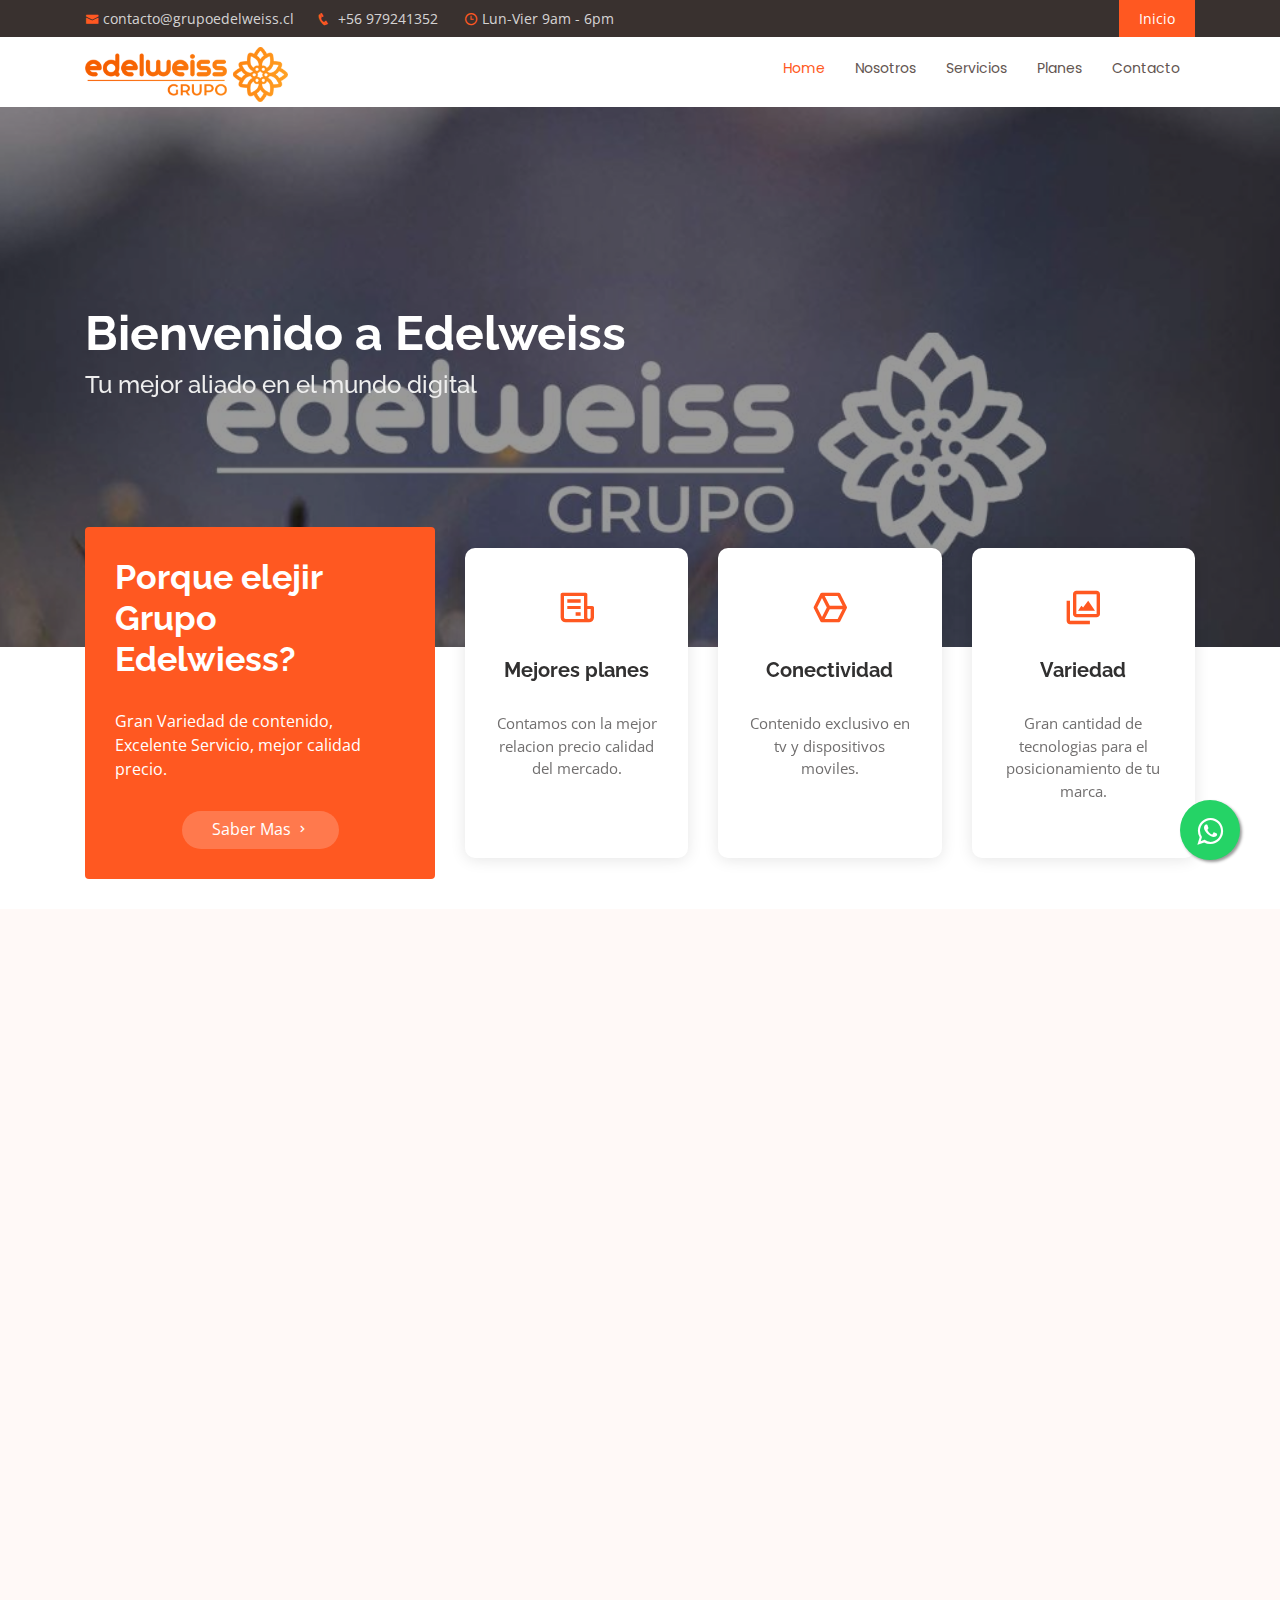
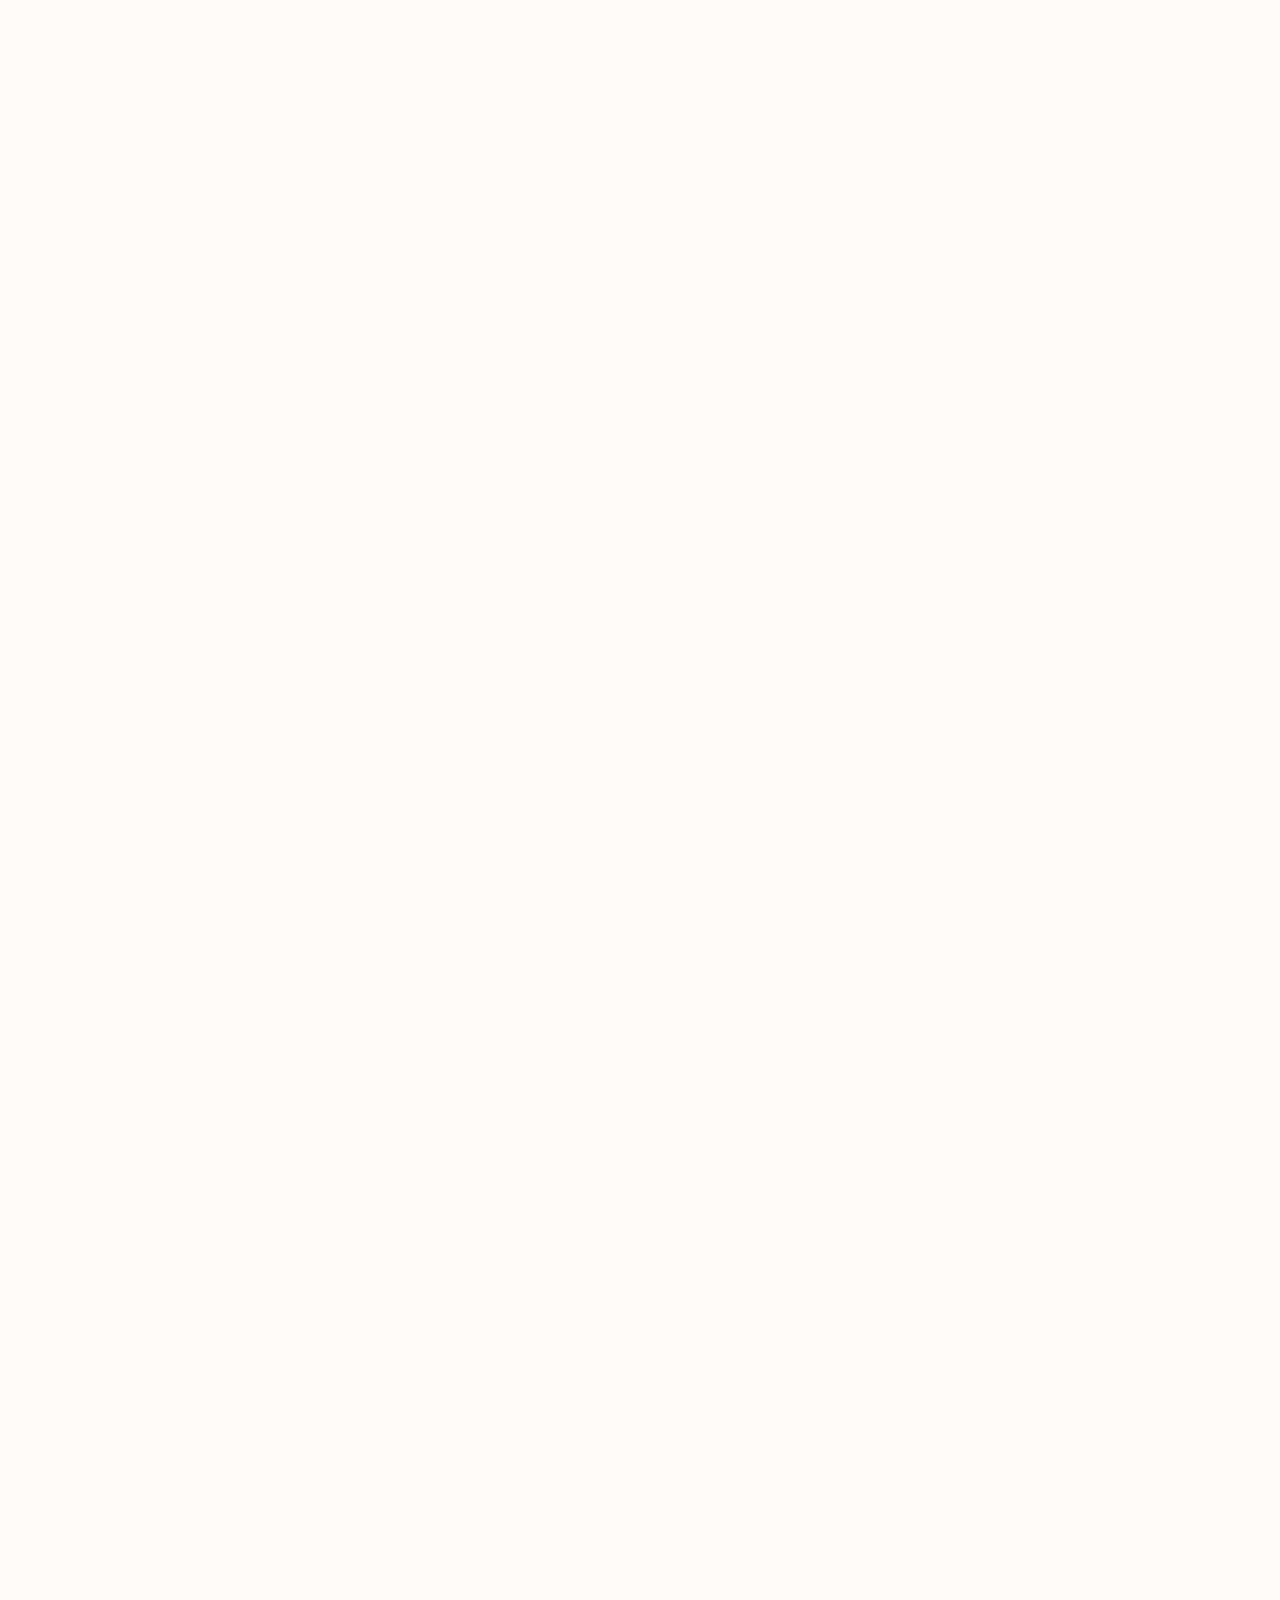
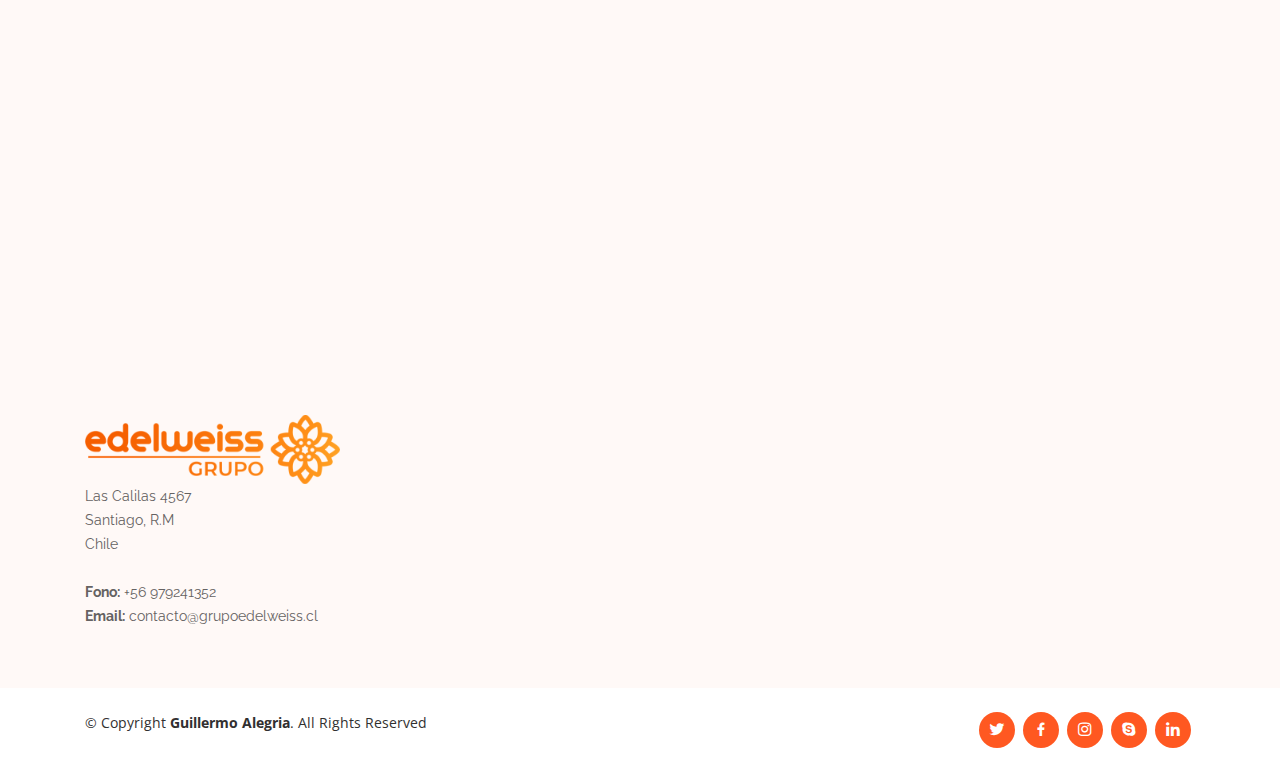
==== index.html @ 07f7900e "primer commit" ====
<!DOCTYPE html>
<html lang="es">

<head>
  <meta charset="utf-8">
  <meta content="width=device-width, initial-scale=1.0" name="viewport">

  <title> Grupo Edelweiss</title>
  <meta content="" name="descriptison">
  <meta content="" name="keywords">

  <!-- Favicons -->
  <link href="assets/img/favicon.png" rel="icon">
  

  <!-- Google Fonts -->
  <link href="https://fonts.googleapis.com/css?family=Open+Sans:300,300i,400,400i,600,600i,700,700i|Raleway:300,300i,400,400i,500,500i,600,600i,700,700i|Poppins:300,300i,400,400i,500,500i,600,600i,700,700i" rel="stylesheet">

  <!-- Vendor CSS Files -->
  <link href="assets/vendor/bootstrap/css/bootstrap.min.css" rel="stylesheet">
  <link href="assets/vendor/icofont/icofont.min.css" rel="stylesheet">
  <link href="assets/vendor/boxicons/css/boxicons.min.css" rel="stylesheet">
  <link href="assets/vendor/venobox/venobox.css" rel="stylesheet">
  <link href="assets/vendor/owl.carousel/assets/owl.carousel.min.css" rel="stylesheet">
  <link href="assets/vendor/aos/aos.css" rel="stylesheet">
  <link rel="stylesheet" href="assets/css/wsp.css">

  <!-- Template Main CSS File -->
  <link href="assets/css/style.css" rel="stylesheet">

</head>

<body>
  <link rel="stylesheet" href="https://maxcdn.bootstrapcdn.com/font-awesome/4.5.0/css/font-awesome.min.css">
<a href="https://api.whatsapp.com/send?phone=5679241352&text=Hola%20quisiera%20mas%20informacion%20sobre%20Edelweiss" class="float" target="_blank">
<i class="fa fa-whatsapp my-float"></i>
</a>
  
  <!-- ======= Top Bar ======= -->
  <section id="topbar" class="d-none d-lg-block">
    <div class="container d-flex">
      <div class="contact-info mr-auto">
        <ul>
          <li><i class="icofont-envelope"></i><a href="mailto:contacto@Fibertelspa.com">contacto@grupoedelweiss.cl</a></li>
          <li><i class="icofont-phone"></i> +56 979241352</li>
          <li><i class="icofont-clock-time icofont-flip-horizontal"></i> Lun-Vier 9am - 6pm</li>
        </ul>

      </div>
      <div class="cta">
        <a href="#about" class="scrollto">Inicio</a>
      </div>
    </div>
  </section>

  <!-- ======= Header ======= -->
  <header id="header">
    <div class="container d-flex">

      <div class="logo mr-auto">
        <a href="index.html"><img src="assets/img/logo.png" alt="" class="img-fluid"></a>
        <!-- Uncomment below if you prefer to use an image logo -->
        <!-- <a href="index.html"><img src="assets/img/logo.png" alt="" class="img-fluid"></a>-->
        <!--<h1 class="text-light"><a href="index.html"><span>Grupo Edelweiss</span></a></h1>-->
      </div>

      <nav class="nav-menu d-none d-lg-block">
        <ul>
          <li class="active"><a href="index.html">Home</a></li>
          <li><a href="#about">Nosotros</a></li>
          <li><a href="#services">Servicios</a></li>
          <li><a href="#pricing">Planes</a></li>
          <li><a href="#contacto">Contacto</a></li>

        </ul>
      </nav><!-- .nav-menu -->
    </div>
  </header><!-- End Header -->

  <!-- ======= Hero Section ======= -->
  <section id="hero" class="d-flex flex-column justify-content-center align-items-center">
    <div class="container" data-aos="fade-in">
      <h1>Bienvenido a Edelweiss</h1>
      <h2>Tu mejor aliado en el mundo digital</h2>
      <div class="d-flex align-items-center">
       
        
      </div>
    </div>
  </section><!-- End Hero -->

  <main id="main">

    <!-- ======= Why Us Section ======= -->
    <section id="why-us" class="why-us">
      <div class="container">

        <div class="row">
          <div class="col-xl-4 col-lg-5" data-aos="fade-up">
            <div class="content">
              <h3>Porque elejir Grupo Edelwiess?</h3>
              <p>
                Gran Variedad de contenido, Excelente Servicio, mejor calidad precio.
              </p>
              <div class="text-center">
                <a href="https://www.youtube.com/watch?v=UmwWuMQTukE" class="more-btn">Saber Mas <i class="bx bx-chevron-right"></i></a>
              </div>
            </div>
          </div>
          <div class="col-xl-8 col-lg-7 d-flex">
            <div class="icon-boxes d-flex flex-column justify-content-center">
              <div class="row">
                <div class="col-xl-4 d-flex align-items-stretch" data-aos="fade-up" data-aos-delay="100">
                  <div class="icon-box mt-4 mt-xl-0">
                    <i class="bx bx-receipt"></i>
                    <h4>Mejores planes</h4>
                    <p>Contamos con la mejor relacion precio calidad del mercado.</p>
                  </div>
                </div>
                <div class="col-xl-4 d-flex align-items-stretch" data-aos="fade-up" data-aos-delay="200">
                  <div class="icon-box mt-4 mt-xl-0">
                    <i class="bx bx-cube-alt"></i>
                    <h4>Conectividad</h4>
                    <p>Contenido exclusivo en tv y dispositivos moviles.</p>
                  </div>
                </div>
                <div class="col-xl-4 d-flex align-items-stretch" data-aos="fade-up" data-aos-delay="300">
                  <div class="icon-box mt-4 mt-xl-0">
                    <i class="bx bx-images"></i>
                    <h4>Variedad</h4>
                    <p>Gran cantidad de tecnologias para el posicionamiento de tu marca.</p>
                  </div>
                </div>
              </div>
            </div>
          </div>
        </div>

      </div>
    </section><!-- End Why Us Section -->

    <!-- ======= About Section ======= -->
    <section id="about" class="about section-bg">
      <div class="container">

        <div class="row">
          <div class="col-xl-5 col-lg-6 video-box d-flex justify-content-center align-items-stretch" data-aos="fade-right">
            <a href="https://www.youtube.com/watch?v=04ILoT2-EnY" class="venobox play-btn mb-4" data-vbtype="video" data-autoplay="true"></a>
          </div>

          <div class="col-xl-7 col-lg-6 icon-boxes d-flex flex-column align-items-stretch justify-content-center py-5 px-lg-5">
            <h4 data-aos="fade-up">SOBRE NOSOTROS</h4>
            <h3 data-aos="fade-up">Calidad y Excelencia de Servicio.</h3>
            <p data-aos="fade-up">Desde nuestros inicios en enero de 2010, hemos entregado la mejor tecnologia a nuestros clientes.</p>

            <div class="icon-box" data-aos="fade-up">
              <div class="icon"><i class="bx bx-fingerprint"></i></div>
              <h4 class="title"><a href="">Sello</a></h4>
              <p class="description">Calidad de servicio por sobre todo lo que hacemos</p>
            </div>

            <div class="icon-box" data-aos="fade-up" data-aos-delay="100">
              <div class="icon"><i class="bx bx-gift"></i></div>
              <h4 class="title"><a href="">Grandes Promociones</a></h4>
              <p class="description">Siempre entregamos a nuestros clientes promociones en sus planes.</p>
            </div>

            <div class="icon-box" data-aos="fade-up" data-aos-delay="200">
              <div class="icon"><i class="bx bx-atom"></i></div>
              <h4 class="title"><a href="">Innovacion</a></h4>
              <p class="description">Estamos siempre innovando en tecnologias a nuestros clientes aplicandolas en sus servicios</p>
            </div>

          </div>
        </div>

      </div>
    </section><!-- End About Section -->
    <!-- ======= Services Section ======= -->
    <section id="services" class="services section-bg">
      <div class="container">

        <div class="section-title" data-aos="fade-up">
          <h2>Servicios</h2>
          <p>Servicios actuales para nuestros clientes.</p>
        </div>

        <div class="row">
          <div class="col-lg-4 col-md-6" data-aos="fade-up">
            <div class="icon-box">
              <div class="icon"><i class="icofont-computer"></i></div>
              <h4 class="title"><a href="">SEO</a></h4>
              <p class="description">Lorem ipsum, dolor sit amet consectetur adipisicing elit. </p>
            </div>
          </div>
          <div class="col-lg-4 col-md-6" data-aos="fade-up" data-aos-delay="200">
            <div class="icon-box">
              <div class="icon"><i class="icofont-earth"></i></div>
              <h4 class="title"><a href="">Redes Sociales</a></h4>
              <p class="description">Lorem ipsum dolor sit amet consectetur adipisicing elit. </p>
            </div>
          </div>
          <div class="col-lg-4 col-md-6" data-aos="fade-up" data-aos-delay="400">
            <div class="icon-box">
              <div class="icon"><i class="icofont-settings"></i></div>
              <h4 class="title"><a href="">Creacion de Contenido</a></h4>
              <p class="description">El mejor Servicio  para sus nesecidades</p>
            </div>
          </div>
      </div>
       <!-- ======= Testimonials Section ======= -->
    <!--<section id="testimonials" class="testimonials">
      <div class="container" data-aos="fade-up">

        <div class="owl-carousel testimonials-carousel">

          <div class="testimonial-item">
            <img src="assets/img/testimonials/testimonials-1.jpg" class="testimonial-img" alt="">
            <h3>Saul Goodman</h3>
            <h4>Ceo &amp; Fundador</h4>
            <p>
              <i class="bx bxs-quote-alt-left quote-icon-left"></i>
              Excelente servicio, excelente calidad de imagen y buen servicio tecnico.
              <i class="bx bxs-quote-alt-right quote-icon-right"></i>
            </p>
          </div>

          <div class="testimonial-item">
            <img src="assets/img/testimonials/testimonials-2.jpg" class="testimonial-img" alt="">
            <h3>Sara Wilsson</h3>
            <h4>Diseñador</h4>
            <p>
              <i class="bx bxs-quote-alt-left quote-icon-left"></i>
              Excelente servicio, excelente calidad de imagen y buen servicio tecnico.
              <i class="bx bxs-quote-alt-right quote-icon-right"></i>
            </p>
          </div>

          <div class="testimonial-item">
            <img src="assets/img/testimonials/testimonials-3.jpg" class="testimonial-img" alt="">
            <h3>Jena Karlis</h3>
            <h4>Duena de casa</h4>
            <p>
              <i class="bx bxs-quote-alt-left quote-icon-left"></i>
              Excelente servicio, excelente calidad de imagen y buen servicio tecnico.
              <i class="bx bxs-quote-alt-right quote-icon-right"></i>
            </p>
          </div>

          <div class="testimonial-item">
            <img src="assets/img/testimonials/testimonials-4.jpg" class="testimonial-img" alt="">
            <h3>Matt Brandon</h3>
            <h4>Banquero</h4>
            <p>
              <i class="bx bxs-quote-alt-left quote-icon-left"></i>
             Excelente servicio, excelente calidad de imagen y buen servicio tecnico.
              <i class="bx bxs-quote-alt-right quote-icon-right"></i>
            </p>
          </div>

          <div class="testimonial-item">
            <img src="assets/img/testimonials/testimonials-5.jpg" class="testimonial-img" alt="">
            <h3>John Larson</h3>
            <h4>Carnicero</h4>
            <p>
              <i class="bx bxs-quote-alt-left quote-icon-left"></i>
              Excelente servicio, excelente calidad de imagen y buen servicio tecnico.
              <i class="bx bxs-quote-alt-right quote-icon-right"></i>
            </p>
          </div>
        </div>
      </div>
    </section>
    <!-End Testimonials Section -->
    <!-- ======= Pricing Section ======= -->
    <section id="pricing" class="pricing">
      <div class="container">

        <div class="section-title">
          <h2 data-aos="fade-up">Planes</h2>
          <p data-aos="fade-up">Todos nuestros planes tienen garantia.</p>
        </div>

        <div class="row">

          <div class="col-lg-3 col-md-6" data-aos="fade-up">
            <div class="box">
              <h3>Basico</h3>
              <h4><sup>$</sup>9.990<span> / mes</span></h4>
              <ul>
                <li>hola1</li>
                <li>hola2</li>
                <li>hola3</li>
                <li class="na"> SEO</li>
                <li class="na">REDES SOCIALES</li>
              </ul>
              <div class="btn-wrap">
                <a href="formulario.html" class="btn-buy">Cotizar Ahora</a>
              </div>
            </div>
          </div>
          <div class="col-lg-3 col-md-6 mt-4 mt-md-0" data-aos="fade-up" data-aos-delay="100">
            <div class="box featured">
              <h3>Premium</h3>
              <h4><sup>$</sup>14.990<span> / mes</span></h4>
              <ul>
                <li>hola1</li>
                <li>hola2</li>
                <li>hola3</li>
                <li>SEO</li>
                <li class="na">REDES SOCIALES</li>
              </ul>
              <div class="btn-wrap">
                <a href="formulario.html" class="btn-buy">Cotizar Ahora</a>
              </div>
            </div>
          </div>

          <div class="col-lg-3 col-md-6 mt-4 mt-lg-0" data-aos="fade-up" data-aos-delay="200">
            <div class="box">
              <h3>Platinum</h3>
              <h4><sup>$</sup>19.990<span> / mes</span></h4>
              <ul>
                <li>hola1</li>
                <li>hola2</li>
                <li>hola3</li>
                <li>SEO</li>
                <li>REDES SOCIALES </li>
              </ul>
              <div class="btn-wrap">
                <a href="formulario.html" class="btn-buy">Cotizar Ahora</a>
              </div>
            </div>
          </div>

          <div class="col-lg-3 col-md-6 mt-4 mt-lg-0" data-aos="fade-up" data-aos-delay="300">
            <div class="box">
              <span class="advanced">Mejor Precio</span>
              <h3>EXXTRA</h3>
              <h4><sup>$</sup>29.000<span> / mes</span></h4>
              <ul>
                <li>hola1</li>
                <li>hola2</li>
                <li>hola3</li>
                <li>SEO</li>
                <li>REDES SOCIALES</li>
              </ul>
              <div class="btn-wrap">
                <a href="formulario.html" class="btn-buy">Cotizar Ahora</a>
              </div>
            </div>
          </div>

        </div>

      </div>
    </section><!-- End Pricing Section -->

       <!-- ======= Contact Section ======= -->
    <section id="contact" class="contact">
      <div class="container">

        <div class="section-title">
          <h2 data-aos="fade-up">Contacto</h2>
          <p data-aos="fade-up">Si nesecitas un servicio a medida no dudes en contactarnos para asesorarte en lo que nesecites.</p>
        </div>

        <div class="row justify-content-center">

          <div class="col-xl-3 col-lg-4 mt-4" data-aos="fade-up">
            <div class="info-box">
              <i class="bx bx-map"></i>
              <h3>Direccion</h3>
              <p>Las Calilas 4567, Santiago</p>
            </div>
          </div>

          <div class="col-xl-3 col-lg-4 mt-4" data-aos="fade-up" data-aos-delay="100">
            <div class="info-box">
              <i class="bx bx-envelope"></i>
              <h3>Email</h3>
              <p>@grupoedelweiss.cl
                @grupoedelweiss.cl
              </p>
            </div>
          </div>
          <div class="col-xl-3 col-lg-4 mt-4" data-aos="fade-up" data-aos-delay="200">
            <div class="info-box">
              <i class="bx bx-phone-call"></i>
              <h3>Llamanos</h3>
              <p>+56 979241352<br>
                +56 979241352
              </p>
            </div>
          </div>
        </div>

        <div class="row justify-content-center" data-aos="fade-up" data-aos-delay="300">
          <div class="col-xl-9 col-lg-12 mt-4">
            <form action="forms/contact.php" method="post" role="form" class="php-email-form">
              <div class="form-row">
                <div class="col-md-6 form-group">
                  <input type="text" name="name" class="form-control" id="name" placeholder="Nombre Completo" data-rule="minlen:4" data-msg="Please enter at least 4 chars" />
                  <div class="validate"></div>
                </div>
                <div class="col-md-6 form-group">
                  <input type="email" class="form-control" name="email" id="email" placeholder=" Tu Email" data-rule="email" data-msg="Please enter a valid email" />
                  <div class="validate"></div>
                </div>
              </div>
              <div class="form-group">
                <input type="text" class="form-control" name="subject" id="subject" placeholder="Solicitud" data-rule="minlen:4" data-msg="Please enter at least 8 chars of subject" />
                <div class="validate"></div>
              </div>
              <div class="form-group">
                <textarea class="form-control" name="message" rows="5" data-rule="required" data-msg="Please write something for us" placeholder="Tu Mensaje"></textarea>
                <div class="validate"></div>
              </div>
              <div class="mb-3">
                <div class="loading">Cargando</div>
                <div class="error-message"></div>
                <div class="sent-message">Mensaje Enviado GRACIAS!!</div>
              </div>
              <div class="text-center"><button type="submit">Enviar Mensaje</button></div>
            </form>
          </div>

        </div>

      </div>
    </section><!-- End Contact Section -->

  </main><!-- End #main -->

  <!-- ======= Footer ======= -->
  <footer id="footer">

    <div class="footer-top">
      <div class="container">
        <div class="row">

          <div class="col-lg-3 col-md-6 footer-contact">
            <a href="index.html"><img src="assets/img/logo.png" alt="" class="img-fluid"></a>
            <p>
              Las Calilas 4567<br>
              Santiago, R.M<br>
              Chile <br><br>
              <strong>Fono:</strong> +56 979241352<br>
              <strong>Email:</strong> contacto@grupoedelweiss.cl<br>
            </p>
          </div>                 
        </div>
      </div>
    </div>

    <div class="container d-lg-flex py-4">

      <div class="mr-lg-auto text-center text-lg-left">
        <div class="copyright">
          &copy; Copyright <strong><span>Guillermo Alegria</span></strong>. All Rights Reserved
        </div>
        <div class="credits">
          <!-- All the links in the footer should remain intact. -->
          <!-- You can delete the links only if you purchased the pro version. -->
          <!-- Licensing information: https://bootstrapmade.com/license/ -->
          <!-- Purchase the pro version with working PHP/AJAX contact form: https://bootstrapmade.com/flexor-free-multipurpose-bootstrap-template/ -->
        </div>
      </div>
      <div class="social-links text-center text-lg-right pt-3 pt-lg-0">
        <a href="#" class="twitter"><i class="bx bxl-twitter"></i></a>
        <a href="#" class="facebook"><i class="bx bxl-facebook"></i></a>
        <a href="#" class="instagram"><i class="bx bxl-instagram"></i></a>
        <a href="#" class="google-plus"><i class="bx bxl-skype"></i></a>
        <a href="#" class="linkedin"><i class="bx bxl-linkedin"></i></a>
      </div>
    </div>
  </footer><!-- End Footer -->

  

  <!-- Vendor JS Files -->
  <script src="assets/vendor/jquery/jquery.min.js"></script>
  <script src="assets/vendor/bootstrap/js/bootstrap.bundle.min.js"></script>
  <script src="assets/vendor/jquery.easing/jquery.easing.min.js"></script>
  <script src="assets/vendor/php-email-form/validate.js"></script>
  <script src="assets/vendor/jquery-sticky/jquery.sticky.js"></script>
  <script src="assets/vendor/venobox/venobox.min.js"></script>
  <script src="assets/vendor/owl.carousel/owl.carousel.min.js"></script>
  <script src="assets/vendor/isotope-layout/isotope.pkgd.min.js"></script>
  <script src="assets/vendor/aos/aos.js"></script>

  <!-- Template Main JS File -->
  <script src="assets/js/main.js"></script>

</body>

</html>
---- assets/vendor/venobox/venobox.css ----
/* ------ venobox.css --------*/
.vbox-overlay *, .vbox-overlay *:before, .vbox-overlay *:after{
    -webkit-backface-visibility: hidden;
    -webkit-box-sizing:border-box;
    -moz-box-sizing:border-box;
    box-sizing:border-box;
}
.vbox-overlay * { 
    -webkit-backface-visibility: visible;
    backface-visibility: visible;
}
.vbox-overlay{
    display: -webkit-flex;
    display: flex;
    -webkit-flex-direction: column;
    flex-direction: column;
    -webkit-justify-content: center;
    justify-content: center;
    -webkit-align-items: center;
    align-items: center;
    position: fixed;
    left: 0;
    top: 0;
    bottom: 0;
    right: 0;
    z-index: 999999;
}

/* ----- navigation ----- */
.vbox-title{
    width: 100%;
    height: 40px;
    float: left;
    text-align: center;
    line-height: 28px;
    font-size: 12px;
    padding: 6px 50px;
    overflow: hidden;
    position: fixed;
    display: none;
    left: 0;
    z-index: 89;
}
.vbox-close{
    cursor: pointer;
    position: fixed;
    top: -1px;
    right: 0;
    width: 50px;
    height: 40px;
    padding: 6px;
    display: block;
    background-position:10px center;
    overflow: hidden;
    font-size: 24px;
    line-height: 1;
    text-align: center;
    z-index: 99;
}
.vbox-left{
    cursor: pointer;
    position: fixed;
    left: 0;
    height: 40px;
    overflow: hidden;
    line-height: 28px;
    font-size: 12px;
    z-index: 99;
    display: flex;
    align-items:center;
}
.vbox-num{
    display: inline-block;
    margin: 6px 0 6px 15px;
}
/* ----- Social share ----- */
.vbox-share{
    line-height: 28px;
    font-size: 12px;
    overflow: hidden;
    position: fixed;
    left: 0;
    z-index: 98;
    display: flex;
    align-items:center;
    justify-content: center;
    width: 100%;
    text-align: center;
}
.vbox-share svg{
    max-height: 28px;
    width: 28px;
    z-index: 10;
    margin-left: 12px;
    margin-top: 6px;
    margin-bottom: 6px;
    vertical-align: middle;
}


/* ----- navigation ARROWS ----- */
.vbox-next, .vbox-prev{
    position: fixed;
    top: 50%;
    margin-top: -15px;
    overflow: hidden;
    cursor: pointer;
    display: block;
    width: 45px;
    height: 45px;
    z-index: 99;
}
.vbox-next span, .vbox-prev span{
    position: relative;
    width: 20px;
    height: 20px;
    border: 2px solid transparent;
    border-top-color: #B6B6B6;
    border-right-color: #B6B6B6;
    text-indent: -100px;
    position: absolute;
    top: 8px;
    display: block;
}
.vbox-prev{
    left: 15px;
}
.vbox-next{
    right: 15px;
}
.vbox-prev span{
    left: 10px;
    -ms-transform: rotate(-135deg);
    -webkit-transform: rotate(-135deg);
    transform: rotate(-135deg);
}
.vbox-next span{
    -ms-transform: rotate(45deg);
    -webkit-transform: rotate(45deg);
    transform: rotate(45deg);
    right: 10px;
}
/* ------- inline window ------ */
.vbox-inline{
    width: 420px;
    height: 315px;
    height: 70vh;
    padding: 10px;
    background: #fff;
    margin: 0 auto;
    overflow: auto;
    text-align: left;
}
/* ------- Video & iFrames window ------ */
.venoframe{
    max-width: 100%;
    width: 100%;
    border: none;
    width: 100%;
    height: 260px;
    height: 70vh;
}
.venoframe.vbvid{
    height: 260px;
}
@media (min-width: 768px) {
    .venoframe, .vbox-inline{
        width: 90%;
        height: 360px;
        height: 70vh;
    }
    .venoframe.vbvid{
        width: 640px;
        height: 360px;
    }
}
@media (min-width: 992px) {
    .venoframe, .vbox-inline{
        max-width: 1200px;
        width: 80%;
        height: 540px;
        height: 70vh;
    }
    .venoframe.vbvid{
        width: 960px;
        height: 540px;
    }
}
/* 
Please do NOT edit this part! 
or at least read this note: http://i.imgur.com/7C0ws9e.gif
*/
.vbox-open{
    overflow: hidden;
}
.vbox-container{
    position: absolute;
    left: 0;
    right: 0;
    top: 0;
    bottom: 0;
    overflow-x: hidden;
    overflow-y: scroll;
    overflow-scrolling: touch;
    -webkit-overflow-scrolling: touch;
    z-index: 20;
    max-height: 100%;

}

.vbox-content{
    text-align: center;
    float: left;
    width: 100%;
    position: relative;
    overflow: hidden;
    padding: 20px 4%;
}
.vbox-container img{
    max-width: 100%;
    height: auto;
}
.vbox-figlio{
    box-shadow: 0 0 12px rgba(0,0,0,0.19), 0 6px 6px rgba(0,0,0,0.23);
    max-width: 100%;
    text-align: initial;
}
img.vbox-figlio{
    -webkit-user-select: none;
-khtml-user-select: none;
-moz-user-select: none;
-o-user-select: none;
user-select: none;
}
.vbox-content.swipe-left{
    margin-left: -200px !important;
}
.vbox-content.swipe-right{
    margin-left: 200px !important;
}
.vbox-animated{
    webkit-transition: margin 300ms ease-out;
    transition: margin 300ms ease-out;
}

/* ---------- preloader ----------
 * SPINKIT 
 * http://tobiasahlin.com/spinkit/
-------------------------------- */
.sk-double-bounce,.sk-rotating-plane{width:40px;height:40px;margin:40px auto}.sk-rotating-plane{background-color:#333;-webkit-animation:sk-rotatePlane 1.2s infinite ease-in-out;animation:sk-rotatePlane 1.2s infinite ease-in-out}@-webkit-keyframes sk-rotatePlane{0%{-webkit-transform:perspective(120px) rotateX(0) rotateY(0);transform:perspective(120px) rotateX(0) rotateY(0)}50%{-webkit-transform:perspective(120px) rotateX(-180.1deg) rotateY(0);transform:perspective(120px) rotateX(-180.1deg) rotateY(0)}100%{-webkit-transform:perspective(120px) rotateX(-180deg) rotateY(-179.9deg);transform:perspective(120px) rotateX(-180deg) rotateY(-179.9deg)}}@keyframes sk-rotatePlane{0%{-webkit-transform:perspective(120px) rotateX(0) rotateY(0);transform:perspective(120px) rotateX(0) rotateY(0)}50%{-webkit-transform:perspective(120px) rotateX(-180.1deg) rotateY(0);transform:perspective(120px) rotateX(-180.1deg) rotateY(0)}100%{-webkit-transform:perspective(120px) rotateX(-180deg) rotateY(-179.9deg);transform:perspective(120px) rotateX(-180deg) rotateY(-179.9deg)}}.sk-double-bounce{position:relative}.sk-double-bounce .sk-child{width:100%;height:100%;border-radius:50%;background-color:#333;opacity:.6;position:absolute;top:0;left:0;-webkit-animation:sk-doubleBounce 2s infinite ease-in-out;animation:sk-doubleBounce 2s infinite ease-in-out}.sk-chasing-dots .sk-child,.sk-spinner-pulse,.sk-three-bounce .sk-child{background-color:#333;border-radius:100%}.sk-double-bounce .sk-double-bounce2{-webkit-animation-delay:-1s;animation-delay:-1s}@-webkit-keyframes sk-doubleBounce{0%,100%{-webkit-transform:scale(0);transform:scale(0)}50%{-webkit-transform:scale(1);transform:scale(1)}}@keyframes sk-doubleBounce{0%,100%{-webkit-transform:scale(0);transform:scale(0)}50%{-webkit-transform:scale(1);transform:scale(1)}}.sk-wave{margin:40px auto;width:50px;height:40px;text-align:center;font-size:10px}.sk-wave .sk-rect{background-color:#333;height:100%;width:6px;display:inline-block;-webkit-animation:sk-waveStretchDelay 1.2s infinite ease-in-out;animation:sk-waveStretchDelay 1.2s infinite ease-in-out}.sk-wave .sk-rect1{-webkit-animation-delay:-1.2s;animation-delay:-1.2s}.sk-wave .sk-rect2{-webkit-animation-delay:-1.1s;animation-delay:-1.1s}.sk-wave .sk-rect3{-webkit-animation-delay:-1s;animation-delay:-1s}.sk-wave .sk-rect4{-webkit-animation-delay:-.9s;animation-delay:-.9s}.sk-wave .sk-rect5{-webkit-animation-delay:-.8s;animation-delay:-.8s}@-webkit-keyframes sk-waveStretchDelay{0%,100%,40%{-webkit-transform:scaleY(.4);transform:scaleY(.4)}20%{-webkit-transform:scaleY(1);transform:scaleY(1)}}@keyframes sk-waveStretchDelay{0%,100%,40%{-webkit-transform:scaleY(.4);transform:scaleY(.4)}20%{-webkit-transform:scaleY(1);transform:scaleY(1)}}.sk-wandering-cubes{margin:40px auto;width:40px;height:40px;position:relative}.sk-wandering-cubes .sk-cube{background-color:#333;width:10px;height:10px;position:absolute;top:0;left:0;-webkit-animation:sk-wanderingCube 1.8s ease-in-out -1.8s infinite both;animation:sk-wanderingCube 1.8s ease-in-out -1.8s infinite both}.sk-chasing-dots,.sk-spinner-pulse{width:40px;height:40px;margin:40px auto}.sk-wandering-cubes .sk-cube2{-webkit-animation-delay:-.9s;animation-delay:-.9s}@-webkit-keyframes sk-wanderingCube{0%{-webkit-transform:rotate(0);transform:rotate(0)}25%{-webkit-transform:translateX(30px) rotate(-90deg) scale(.5);transform:translateX(30px) rotate(-90deg) scale(.5)}50%{-webkit-transform:translateX(30px) translateY(30px) rotate(-179deg);transform:translateX(30px) translateY(30px) rotate(-179deg)}50.1%{-webkit-transform:translateX(30px) translateY(30px) rotate(-180deg);transform:translateX(30px) translateY(30px) rotate(-180deg)}75%{-webkit-transform:translateX(0) translateY(30px) rotate(-270deg) scale(.5);transform:translateX(0) translateY(30px) rotate(-270deg) scale(.5)}100%{-webkit-transform:rotate(-360deg);transform:rotate(-360deg)}}@keyframes sk-wanderingCube{0%{-webkit-transform:rotate(0);transform:rotate(0)}25%{-webkit-transform:translateX(30px) rotate(-90deg) scale(.5);transform:translateX(30px) rotate(-90deg) scale(.5)}50%{-webkit-transform:translateX(30px) translateY(30px) rotate(-179deg);transform:translateX(30px) translateY(30px) rotate(-179deg)}50.1%{-webkit-transform:translateX(30px) translateY(30px) rotate(-180deg);transform:translateX(30px) translateY(30px) rotate(-180deg)}75%{-webkit-transform:translateX(0) translateY(30px) rotate(-270deg) scale(.5);transform:translateX(0) translateY(30px) rotate(-270deg) scale(.5)}100%{-webkit-transform:rotate(-360deg);transform:rotate(-360deg)}}.sk-spinner-pulse{-webkit-animation:sk-pulseScaleOut 1s infinite ease-in-out;animation:sk-pulseScaleOut 1s infinite ease-in-out}@-webkit-keyframes sk-pulseScaleOut{0%{-webkit-transform:scale(0);transform:scale(0)}100%{-webkit-transform:scale(1);transform:scale(1);opacity:0}}@keyframes sk-pulseScaleOut{0%{-webkit-transform:scale(0);transform:scale(0)}100%{-webkit-transform:scale(1);transform:scale(1);opacity:0}}.sk-chasing-dots{position:relative;text-align:center;-webkit-animation:sk-chasingDotsRotate 2s infinite linear;animation:sk-chasingDotsRotate 2s infinite linear}.sk-chasing-dots .sk-child{width:60%;height:60%;display:inline-block;position:absolute;top:0;-webkit-animation:sk-chasingDotsBounce 2s infinite ease-in-out;animation:sk-chasingDotsBounce 2s infinite ease-in-out}.sk-chasing-dots .sk-dot2{top:auto;bottom:0;-webkit-animation-delay:-1s;animation-delay:-1s}@-webkit-keyframes sk-chasingDotsRotate{100%{-webkit-transform:rotate(360deg);transform:rotate(360deg)}}@keyframes sk-chasingDotsRotate{100%{-webkit-transform:rotate(360deg);transform:rotate(360deg)}}@-webkit-keyframes sk-chasingDotsBounce{0%,100%{-webkit-transform:scale(0);transform:scale(0)}50%{-webkit-transform:scale(1);transform:scale(1)}}@keyframes sk-chasingDotsBounce{0%,100%{-webkit-transform:scale(0);transform:scale(0)}50%{-webkit-transform:scale(1);transform:scale(1)}}.sk-three-bounce{margin:40px auto;width:80px;text-align:center}.sk-three-bounce .sk-child{width:20px;height:20px;display:inline-block;-webkit-animation:sk-three-bounce 1.4s ease-in-out 0s infinite both;animation:sk-three-bounce 1.4s ease-in-out 0s infinite both}.sk-circle .sk-child:before,.sk-fading-circle .sk-circle:before{display:block;border-radius:100%;content:'';background-color:#333}.sk-three-bounce .sk-bounce1{-webkit-animation-delay:-.32s;animation-delay:-.32s}.sk-three-bounce .sk-bounce2{-webkit-animation-delay:-.16s;animation-delay:-.16s}@-webkit-keyframes sk-three-bounce{0%,100%,80%{-webkit-transform:scale(0);transform:scale(0)}40%{-webkit-transform:scale(1);transform:scale(1)}}@keyframes sk-three-bounce{0%,100%,80%{-webkit-transform:scale(0);transform:scale(0)}40%{-webkit-transform:scale(1);transform:scale(1)}}.sk-circle{margin:40px auto;width:40px;height:40px;position:relative}.sk-circle .sk-child{width:100%;height:100%;position:absolute;left:0;top:0}.sk-circle .sk-child:before{margin:0 auto;width:15%;height:15%;-webkit-animation:sk-circleBounceDelay 1.2s infinite ease-in-out both;animation:sk-circleBounceDelay 1.2s infinite ease-in-out both}.sk-circle .sk-circle2{-webkit-transform:rotate(30deg);-ms-transform:rotate(30deg);transform:rotate(30deg)}.sk-circle .sk-circle3{-webkit-transform:rotate(60deg);-ms-transform:rotate(60deg);transform:rotate(60deg)}.sk-circle .sk-circle4{-webkit-transform:rotate(90deg);-ms-transform:rotate(90deg);transform:rotate(90deg)}.sk-circle .sk-circle5{-webkit-transform:rotate(120deg);-ms-transform:rotate(120deg);transform:rotate(120deg)}.sk-circle .sk-circle6{-webkit-transform:rotate(150deg);-ms-transform:rotate(150deg);transform:rotate(150deg)}.sk-circle .sk-circle7{-webkit-transform:rotate(180deg);-ms-transform:rotate(180deg);transform:rotate(180deg)}.sk-circle .sk-circle8{-webkit-transform:rotate(210deg);-ms-transform:rotate(210deg);transform:rotate(210deg)}.sk-circle .sk-circle9{-webkit-transform:rotate(240deg);-ms-transform:rotate(240deg);transform:rotate(240deg)}.sk-circle .sk-circle10{-webkit-transform:rotate(270deg);-ms-transform:rotate(270deg);transform:rotate(270deg)}.sk-circle .sk-circle11{-webkit-transform:rotate(300deg);-ms-transform:rotate(300deg);transform:rotate(300deg)}.sk-circle .sk-circle12{-webkit-transform:rotate(330deg);-ms-transform:rotate(330deg);transform:rotate(330deg)}.sk-circle .sk-circle2:before{-webkit-animation-delay:-1.1s;animation-delay:-1.1s}.sk-circle .sk-circle3:before{-webkit-animation-delay:-1s;animation-delay:-1s}.sk-circle .sk-circle4:before{-webkit-animation-delay:-.9s;animation-delay:-.9s}.sk-circle .sk-circle5:before{-webkit-animation-delay:-.8s;animation-delay:-.8s}.sk-circle .sk-circle6:before{-webkit-animation-delay:-.7s;animation-delay:-.7s}.sk-circle .sk-circle7:before{-webkit-animation-delay:-.6s;animation-delay:-.6s}.sk-circle .sk-circle8:before{-webkit-animation-delay:-.5s;animation-delay:-.5s}.sk-circle .sk-circle9:before{-webkit-animation-delay:-.4s;animation-delay:-.4s}.sk-circle .sk-circle10:before{-webkit-animation-delay:-.3s;animation-delay:-.3s}.sk-circle .sk-circle11:before{-webkit-animation-delay:-.2s;animation-delay:-.2s}.sk-circle .sk-circle12:before{-webkit-animation-delay:-.1s;animation-delay:-.1s}@-webkit-keyframes sk-circleBounceDelay{0%,100%,80%{-webkit-transform:scale(0);transform:scale(0)}40%{-webkit-transform:scale(1);transform:scale(1)}}@keyframes sk-circleBounceDelay{0%,100%,80%{-webkit-transform:scale(0);transform:scale(0)}40%{-webkit-transform:scale(1);transform:scale(1)}}.sk-cube-grid{width:40px;height:40px;margin:40px auto}.sk-cube-grid .sk-cube{width:33.33%;height:33.33%;background-color:#333;float:left;-webkit-animation:sk-cubeGridScaleDelay 1.3s infinite ease-in-out;animation:sk-cubeGridScaleDelay 1.3s infinite ease-in-out}.sk-cube-grid .sk-cube1{-webkit-animation-delay:.2s;animation-delay:.2s}.sk-cube-grid .sk-cube2{-webkit-animation-delay:.3s;animation-delay:.3s}.sk-cube-grid .sk-cube3{-webkit-animation-delay:.4s;animation-delay:.4s}.sk-cube-grid .sk-cube4{-webkit-animation-delay:.1s;animation-delay:.1s}.sk-cube-grid .sk-cube5{-webkit-animation-delay:.2s;animation-delay:.2s}.sk-cube-grid .sk-cube6{-webkit-animation-delay:.3s;animation-delay:.3s}.sk-cube-grid .sk-cube7{-webkit-animation-delay:0ms;animation-delay:0ms}.sk-cube-grid .sk-cube8{-webkit-animation-delay:.1s;animation-delay:.1s}.sk-cube-grid .sk-cube9{-webkit-animation-delay:.2s;animation-delay:.2s}@-webkit-keyframes sk-cubeGridScaleDelay{0%,100%,70%{-webkit-transform:scale3D(1,1,1);transform:scale3D(1,1,1)}35%{-webkit-transform:scale3D(0,0,1);transform:scale3D(0,0,1)}}@keyframes sk-cubeGridScaleDelay{0%,100%,70%{-webkit-transform:scale3D(1,1,1);transform:scale3D(1,1,1)}35%{-webkit-transform:scale3D(0,0,1);transform:scale3D(0,0,1)}}.sk-fading-circle{margin:40px auto;width:40px;height:40px;position:relative}.sk-fading-circle .sk-circle{width:100%;height:100%;position:absolute;left:0;top:0}.sk-fading-circle .sk-circle:before{margin:0 auto;width:15%;height:15%;-webkit-animation:sk-circleFadeDelay 1.2s infinite ease-in-out both;animation:sk-circleFadeDelay 1.2s infinite ease-in-out both}.sk-fading-circle .sk-circle2{-webkit-transform:rotate(30deg);-ms-transform:rotate(30deg);transform:rotate(30deg)}.sk-fading-circle .sk-circle3{-webkit-transform:rotate(60deg);-ms-transform:rotate(60deg);transform:rotate(60deg)}.sk-fading-circle .sk-circle4{-webkit-transform:rotate(90deg);-ms-transform:rotate(90deg);transform:rotate(90deg)}.sk-fading-circle .sk-circle5{-webkit-transform:rotate(120deg);-ms-transform:rotate(120deg);transform:rotate(120deg)}.sk-fading-circle .sk-circle6{-webkit-transform:rotate(150deg);-ms-transform:rotate(150deg);transform:rotate(150deg)}.sk-fading-circle .sk-circle7{-webkit-transform:rotate(180deg);-ms-transform:rotate(180deg);transform:rotate(180deg)}.sk-fading-circle .sk-circle8{-webkit-transform:rotate(210deg);-ms-transform:rotate(210deg);transform:rotate(210deg)}.sk-fading-circle .sk-circle9{-webkit-transform:rotate(240deg);-ms-transform:rotate(240deg);transform:rotate(240deg)}.sk-fading-circle .sk-circle10{-webkit-transform:rotate(270deg);-ms-transform:rotate(270deg);transform:rotate(270deg)}.sk-fading-circle .sk-circle11{-webkit-transform:rotate(300deg);-ms-transform:rotate(300deg);transform:rotate(300deg)}.sk-fading-circle .sk-circle12{-webkit-transform:rotate(330deg);-ms-transform:rotate(330deg);transform:rotate(330deg)}.sk-fading-circle .sk-circle2:before{-webkit-animation-delay:-1.1s;animation-delay:-1.1s}.sk-fading-circle .sk-circle3:before{-webkit-animation-delay:-1s;animation-delay:-1s}.sk-fading-circle .sk-circle4:before{-webkit-animation-delay:-.9s;animation-delay:-.9s}.sk-fading-circle .sk-circle5:before{-webkit-animation-delay:-.8s;animation-delay:-.8s}.sk-fading-circle .sk-circle6:before{-webkit-animation-delay:-.7s;animation-delay:-.7s}.sk-fading-circle .sk-circle7:before{-webkit-animation-delay:-.6s;animation-delay:-.6s}.sk-fading-circle .sk-circle8:before{-webkit-animation-delay:-.5s;animation-delay:-.5s}.sk-fading-circle .sk-circle9:before{-webkit-animation-delay:-.4s;animation-delay:-.4s}.sk-fading-circle .sk-circle10:before{-webkit-animation-delay:-.3s;animation-delay:-.3s}.sk-fading-circle .sk-circle11:before{-webkit-animation-delay:-.2s;animation-delay:-.2s}.sk-fading-circle .sk-circle12:before{-webkit-animation-delay:-.1s;animation-delay:-.1s}@-webkit-keyframes sk-circleFadeDelay{0%,100%,39%{opacity:0}40%{opacity:1}}@keyframes sk-circleFadeDelay{0%,100%,39%{opacity:0}40%{opacity:1}}.sk-folding-cube{margin:40px auto;width:40px;height:40px;position:relative;-webkit-transform:rotateZ(45deg);transform:rotateZ(45deg)}.sk-folding-cube .sk-cube{float:left;width:50%;height:50%;position:relative;-webkit-transform:scale(1.1);-ms-transform:scale(1.1);transform:scale(1.1)}.sk-folding-cube .sk-cube:before{content:'';position:absolute;top:0;left:0;width:100%;height:100%;background-color:#333;-webkit-animation:sk-foldCubeAngle 2.4s infinite linear both;animation:sk-foldCubeAngle 2.4s infinite linear both;-webkit-transform-origin:100% 100%;-ms-transform-origin:100% 100%;transform-origin:100% 100%}.sk-folding-cube .sk-cube2{-webkit-transform:scale(1.1) rotateZ(90deg);transform:scale(1.1) rotateZ(90deg)}.sk-folding-cube .sk-cube3{-webkit-transform:scale(1.1) rotateZ(180deg);transform:scale(1.1) rotateZ(180deg)}.sk-folding-cube .sk-cube4{-webkit-transform:scale(1.1) rotateZ(270deg);transform:scale(1.1) rotateZ(270deg)}.sk-folding-cube .sk-cube2:before{-webkit-animation-delay:.3s;animation-delay:.3s}.sk-folding-cube .sk-cube3:before{-webkit-animation-delay:.6s;animation-delay:.6s}.sk-folding-cube .sk-cube4:before{-webkit-animation-delay:.9s;animation-delay:.9s}@-webkit-keyframes sk-foldCubeAngle{0%,10%{-webkit-transform:perspective(140px) rotateX(-180deg);transform:perspective(140px) rotateX(-180deg);opacity:0}25%,75%{-webkit-transform:perspective(140px) rotateX(0);transform:perspective(140px) rotateX(0);opacity:1}100%,90%{-webkit-transform:perspective(140px) rotateY(180deg);transform:perspective(140px) rotateY(180deg);opacity:0}}@keyframes sk-foldCubeAngle{0%,10%{-webkit-transform:perspective(140px) rotateX(-180deg);transform:perspective(140px) rotateX(-180deg);opacity:0}25%,75%{-webkit-transform:perspective(140px) rotateX(0);transform:perspective(140px) rotateX(0);opacity:1}100%,90%{-webkit-transform:perspective(140px) rotateY(180deg);transform:perspective(140px) rotateY(180deg);opacity:0}}
---- assets/css/wsp.css ----
.float{
	position:fixed;
	width:60px;
	height:60px;
	bottom:40px;
	right:40px;
	background-color:#25d366;
	color:#FFF;
	border-radius:50px;
	text-align:center;
  font-size:30px;
	box-shadow: 2px 2px 3px #999;
  z-index:100;
}
.float:hover {
	text-decoration: none;
	color: #25d366;
  background-color:#fff;
}

.my-float{
	margin-top:16px;
}
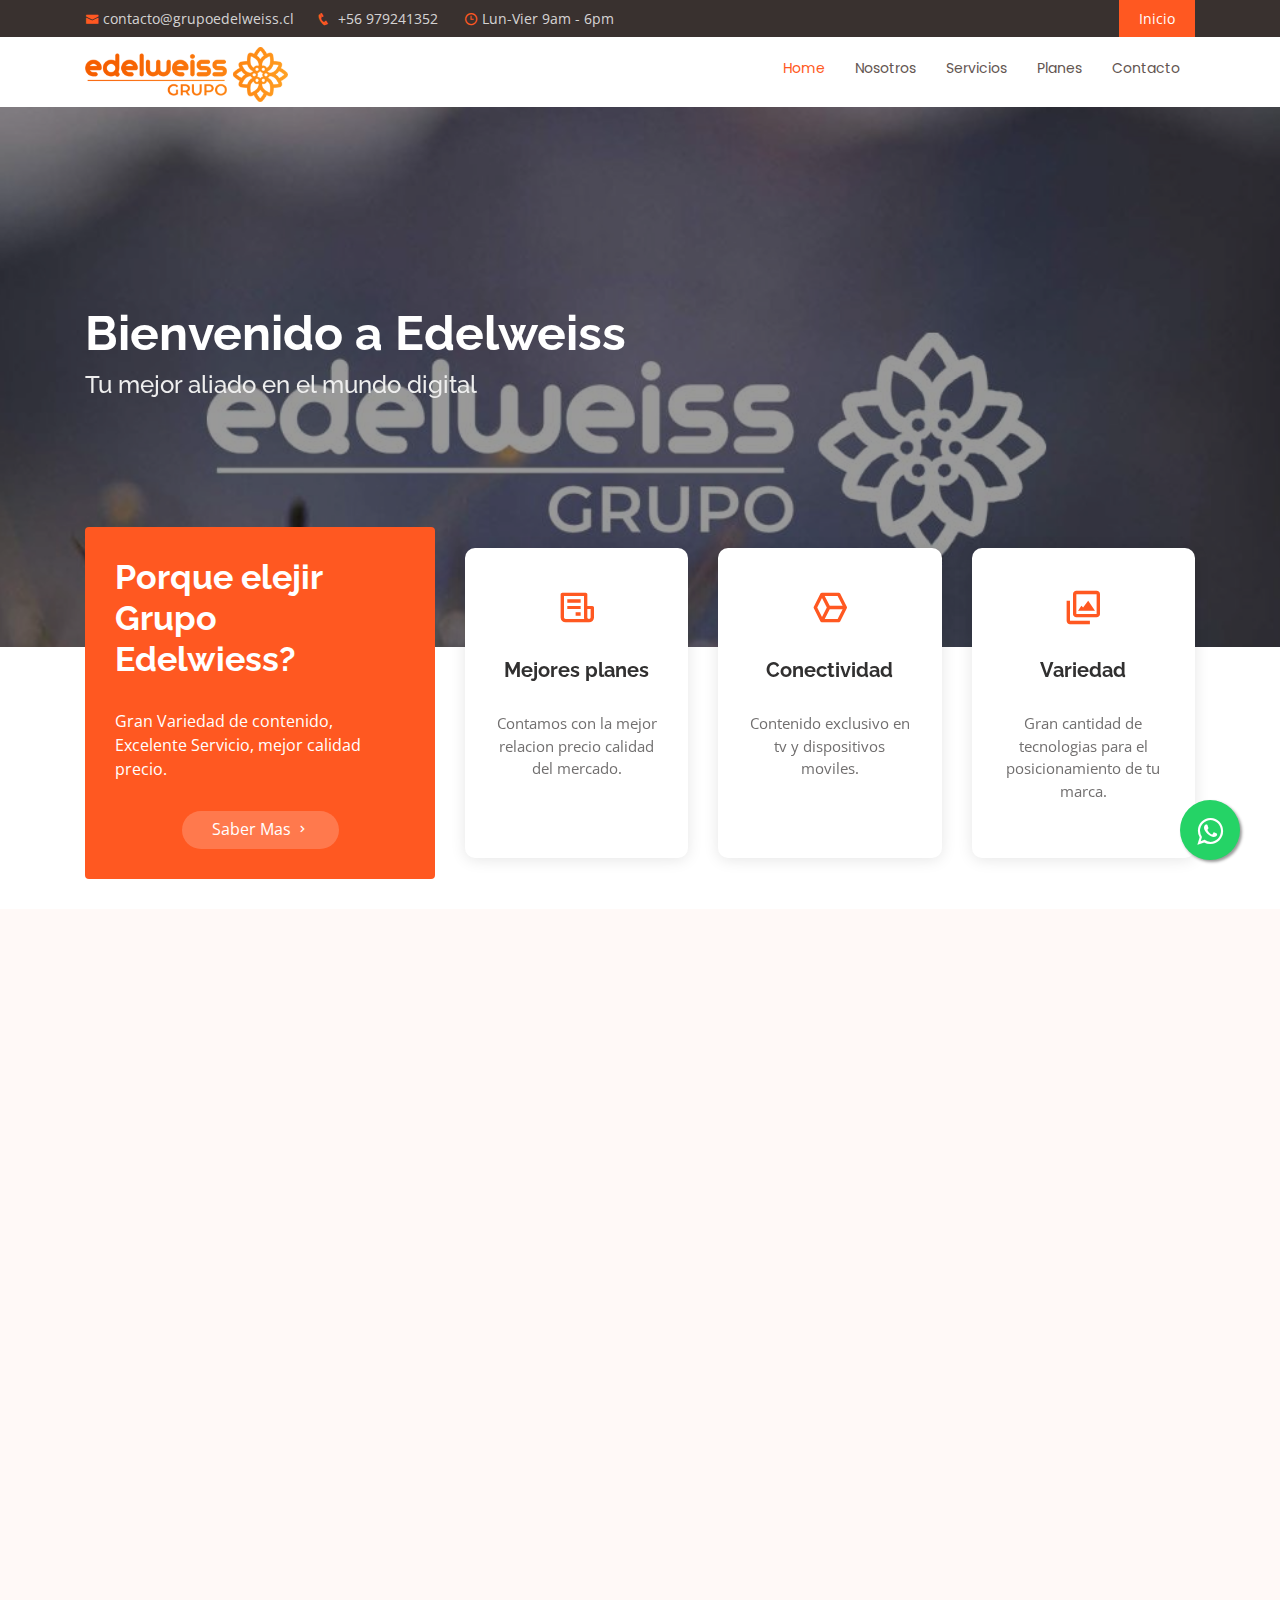
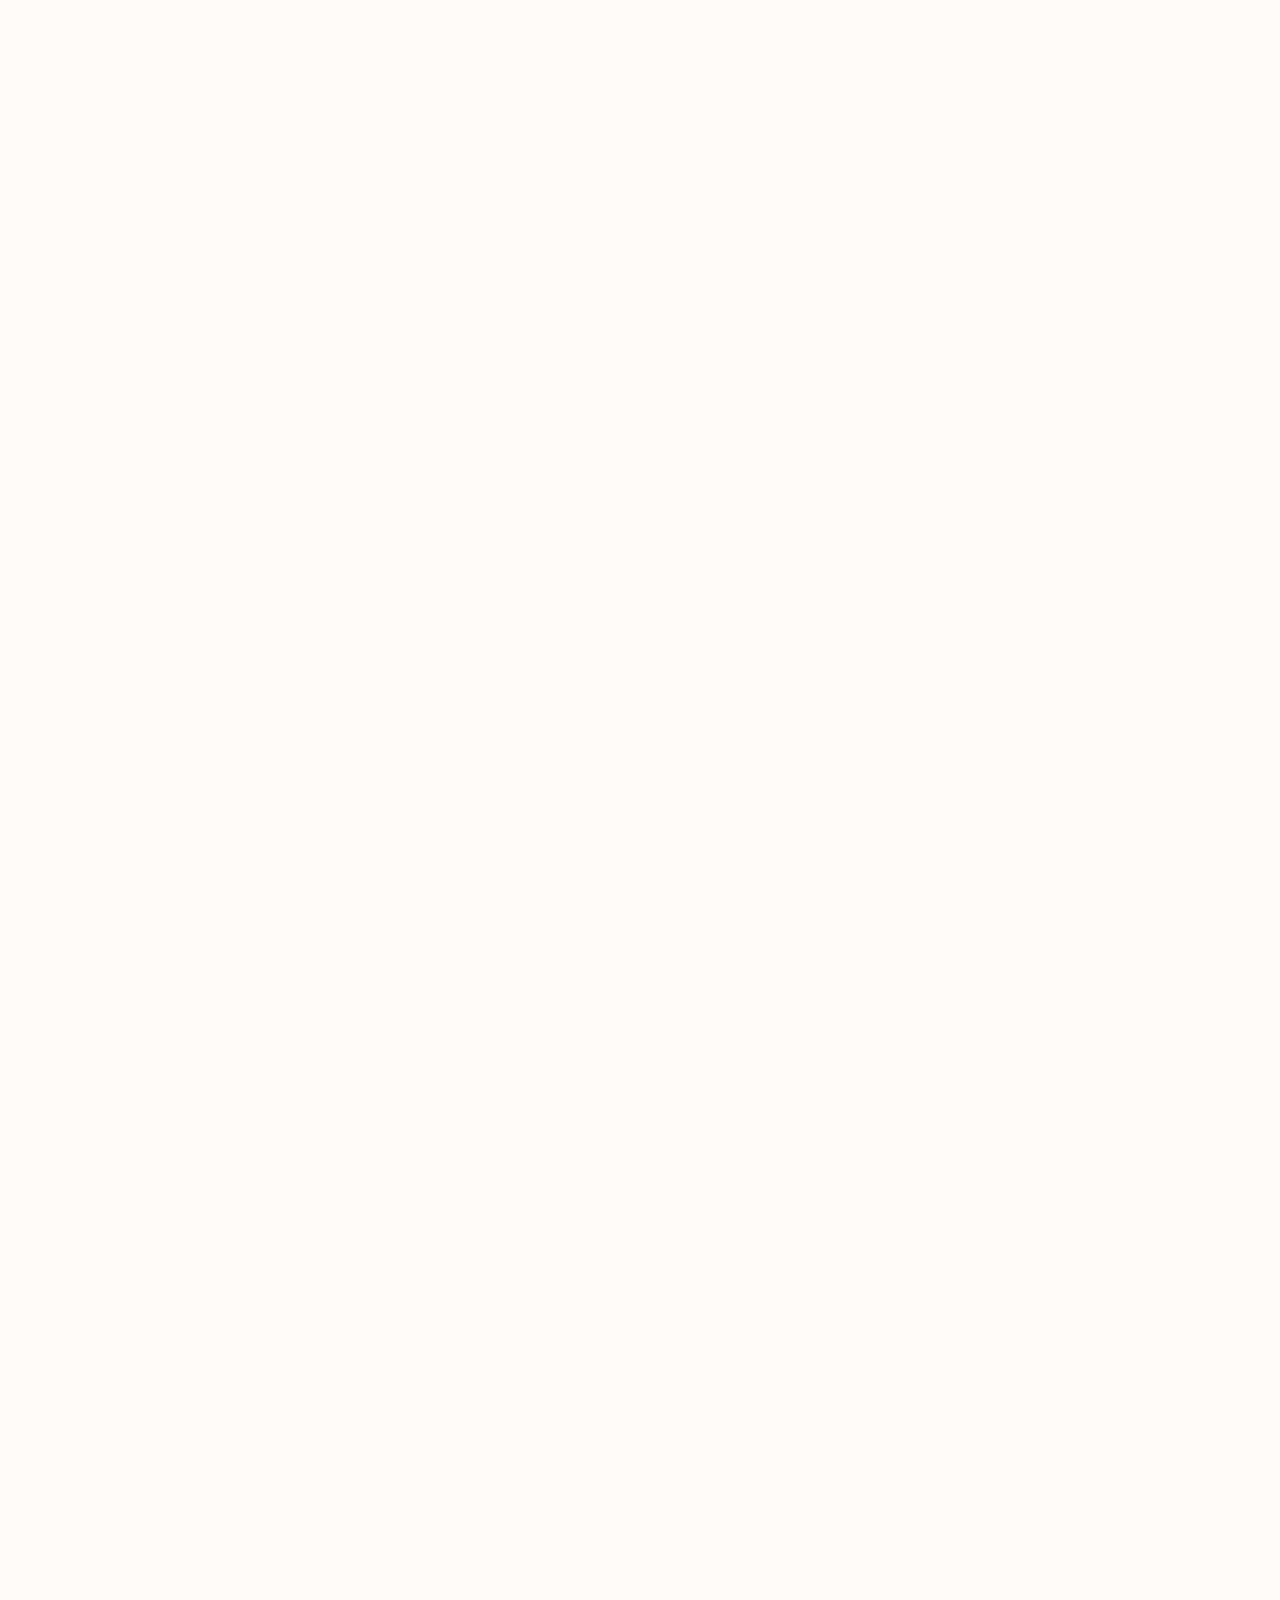
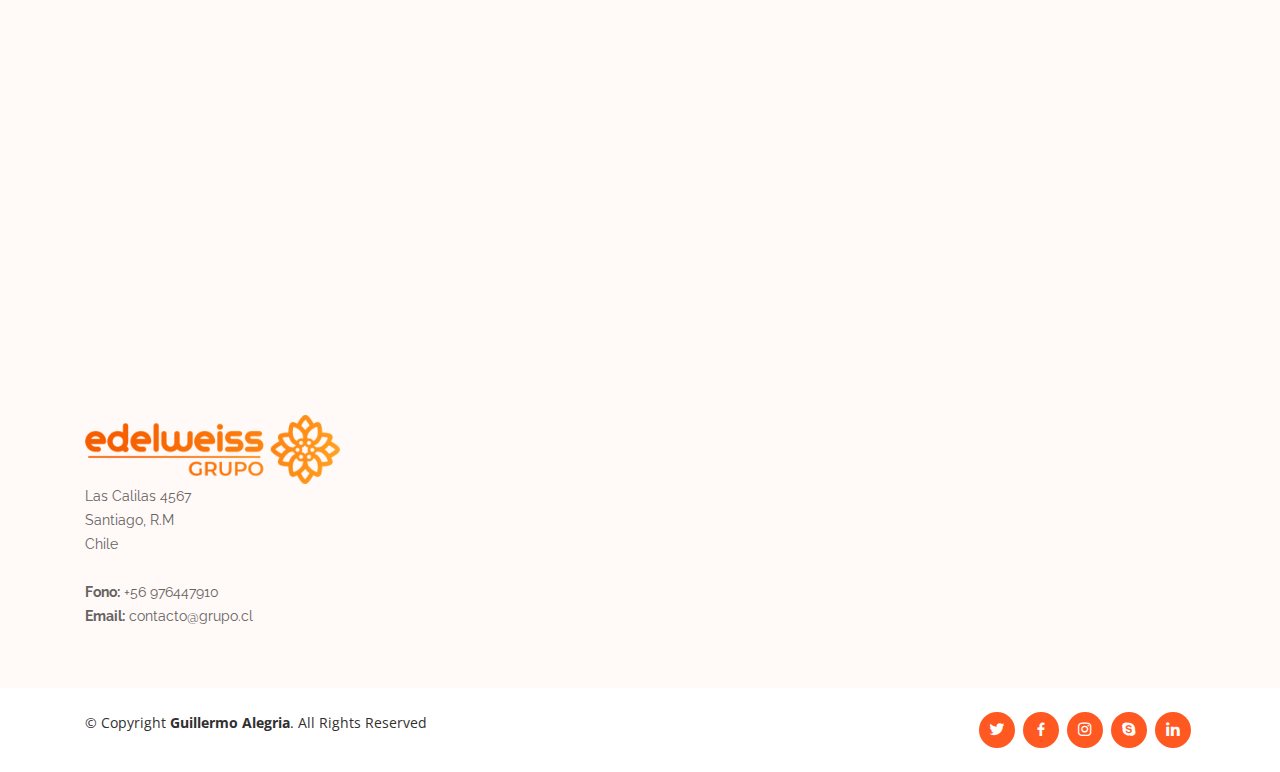
==== commit 9f1ce425: "Update index.html" ====
--- a/index.html
+++ b/index.html
@@ -32,7 +32,7 @@
 
 <body>
   <link rel="stylesheet" href="https://maxcdn.bootstrapcdn.com/font-awesome/4.5.0/css/font-awesome.min.css">
-<a href="https://api.whatsapp.com/send?phone=5679241352&text=Hola%20quisiera%20mas%20informacion%20sobre%20Edelweiss" class="float" target="_blank">
+<a href="https://api.whatsapp.com/send?phone=56976447910&text=Hola%20quisiera%20mas%20informacion%20sobre%20Edelweiss" class="float" target="_blank">
 <i class="fa fa-whatsapp my-float"></i>
 </a>
   
@@ -379,8 +379,8 @@
             <div class="info-box">
               <i class="bx bx-envelope"></i>
               <h3>Email</h3>
-              <p>@grupoedelweiss.cl
-                @grupoedelweiss.cl
+              <p>@grupo.cl
+                @grupo.cl
               </p>
             </div>
           </div>
@@ -388,8 +388,8 @@
             <div class="info-box">
               <i class="bx bx-phone-call"></i>
               <h3>Llamanos</h3>
-              <p>+56 979241352<br>
-                +56 979241352
+              <p>+56 976447910<br>
+                +56 976447910
               </p>
             </div>
           </div>
@@ -445,8 +445,8 @@
               Las Calilas 4567<br>
               Santiago, R.M<br>
               Chile <br><br>
-              <strong>Fono:</strong> +56 979241352<br>
-              <strong>Email:</strong> contacto@grupoedelweiss.cl<br>
+              <strong>Fono:</strong> +56 976447910<br>
+              <strong>Email:</strong> contacto@grupo.cl<br>
             </p>
           </div>                 
         </div>
@@ -494,4 +494,4 @@
 
 </body>
 
-</html>+</html>
